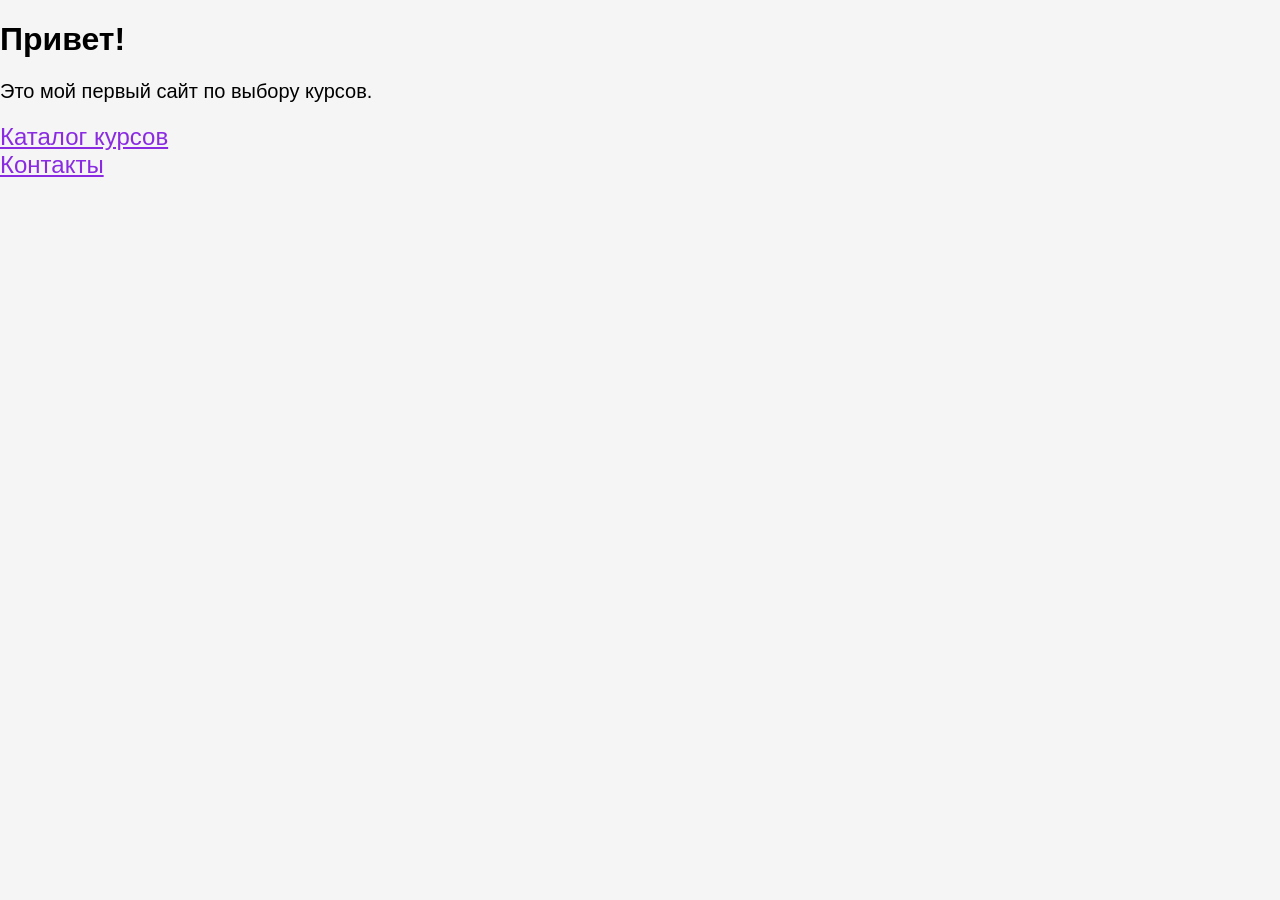
==== index.html @ 2e47bf91 "Add files via upload" ====
<!doctype html>
<html lang="ru">

<head>
    <meta charset="UTF-8">
    <meta name="viewport" content="width=device-width, initial-scale=1.0">
    <link rel="stylesheet" href="./style.css">
    <title>Мой первый сайт</title>
</head>

<body>
    <h1>Привет!</h1>
    <p>Это мой первый сайт по выбору курсов.</p>
    <a href="./about.html">Каталог курсов</a><br>
    <a href="./contacts.html">Контакты</a>
</body>

</html>
---- style.css ----
body {
    margin: 0;
    font-family: Arial, sans-serif;
    background: whitesmoke;
}
 
title { 
    color: #0f172a; 
}

p {
    font-size: 20px;
}

a {
    font-size: 24px;
    color: blueviolet;
}

img {
    height: 50px;
}
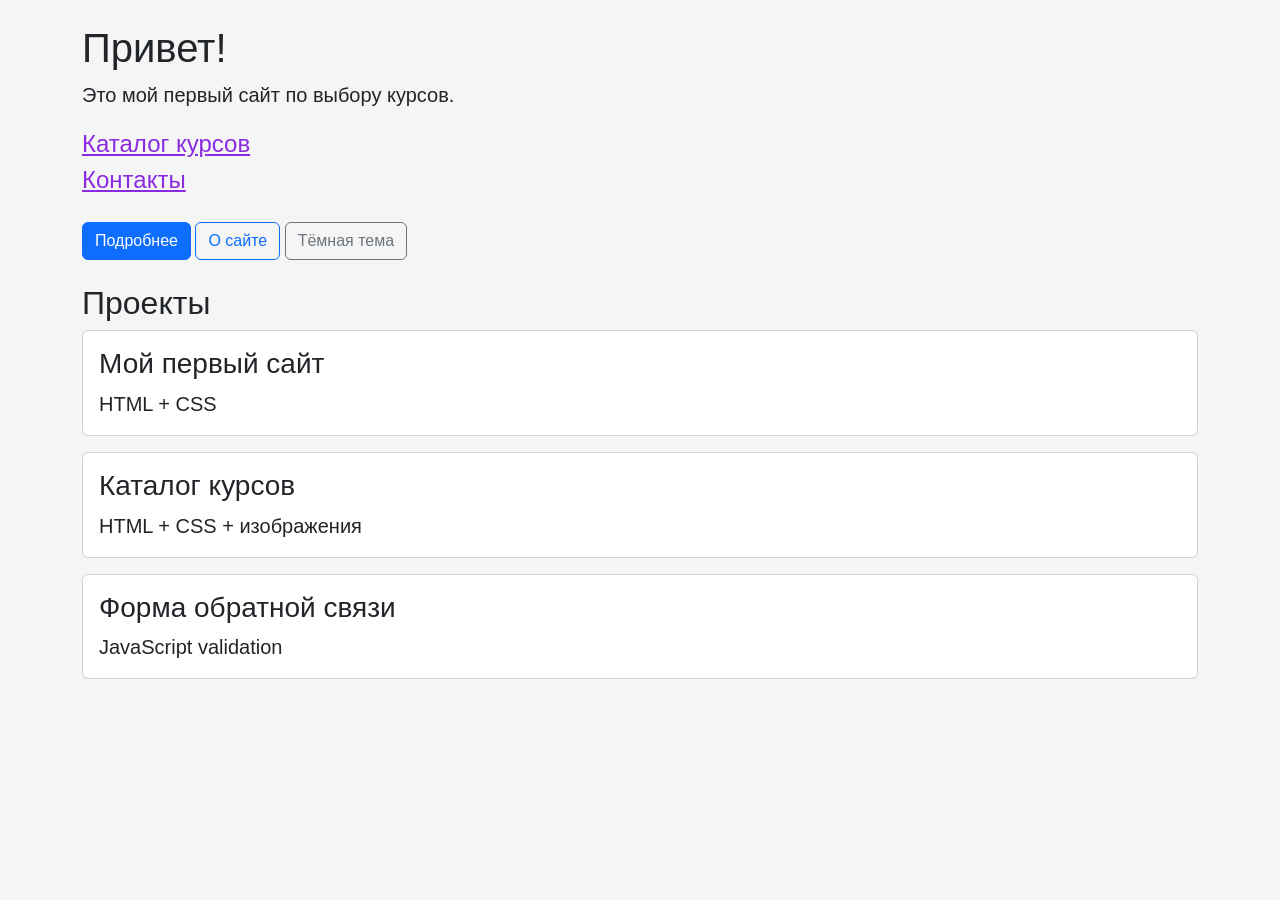
==== commit 13cccee6: "Add jS interactions" ====
--- a/index.html
+++ b/index.html
@@ -4,15 +4,44 @@
 <head>
     <meta charset="UTF-8">
     <meta name="viewport" content="width=device-width, initial-scale=1.0">
+    <link rel="stylesheet" href="https://cdn.jsdelivr.net/npm/bootstrap@5.3.3/dist/css/bootstrap.min.css">
     <link rel="stylesheet" href="./style.css">
+    <script src="https://cdn.jsdelivr.net/npm/bootstrap@5.3.3/dist/js/bootstrap.bundle.min.js"></script>
+    <script src="script.js" defer></script>
     <title>Мой первый сайт</title>
 </head>
 
 <body>
-    <h1>Привет!</h1>
-    <p>Это мой первый сайт по выбору курсов.</p>
-    <a href="./about.html">Каталог курсов</a><br>
-    <a href="./contacts.html">Контакты</a>
+    <div class="container py-4">
+        <h1>Привет!</h1>
+        <p>Это мой первый сайт по выбору курсов.</p>
+        <a href="./about.html">Каталог курсов</a><br>
+        <a href="./contacts.html">Контакты</a>
+
+        <div class="my-4">
+            <button id="showMore" class="btn btn-primary">Подробнее</button>
+            <button id="aboutButton" class="btn btn-outline-primary">О сайте</button>
+            <button id="theme" class="btn btn-outline-secondary">Тёмная тема</button>
+            <p id="moreText" class="d-none mt-3">Я изучаю HTML, CSS, Bootstrap и JavaScript.</p>
+        </div>
+
+        <h2>Проекты</h2>
+        <section id="projects"></section>
+    </div>
+
+    <div class="modal fade" id="aboutModal" tabindex="-1" aria-hidden="true">
+        <div class="modal-dialog">
+            <div class="modal-content">
+                <div class="modal-header">
+                    <h5 class="modal-title">О сайте</h5>
+                    <button type="button" class="btn-close" data-bs-dismiss="modal" aria-label="Закрыть"></button>
+                </div>
+                <div class="modal-body">
+                    Это учебный сайт с каталогом курсов: HTML, CSS и JavaScript.
+                </div>
+            </div>
+        </div>
+    </div>
 </body>
 
 </html>
--- a/style.css
+++ b/style.css
@@ -19,4 +19,9 @@
 
 img {
     height: 50px;
-}+}
+
+body.dark-theme {
+    background: #0f172a;
+    color: whitesmoke;
+}
